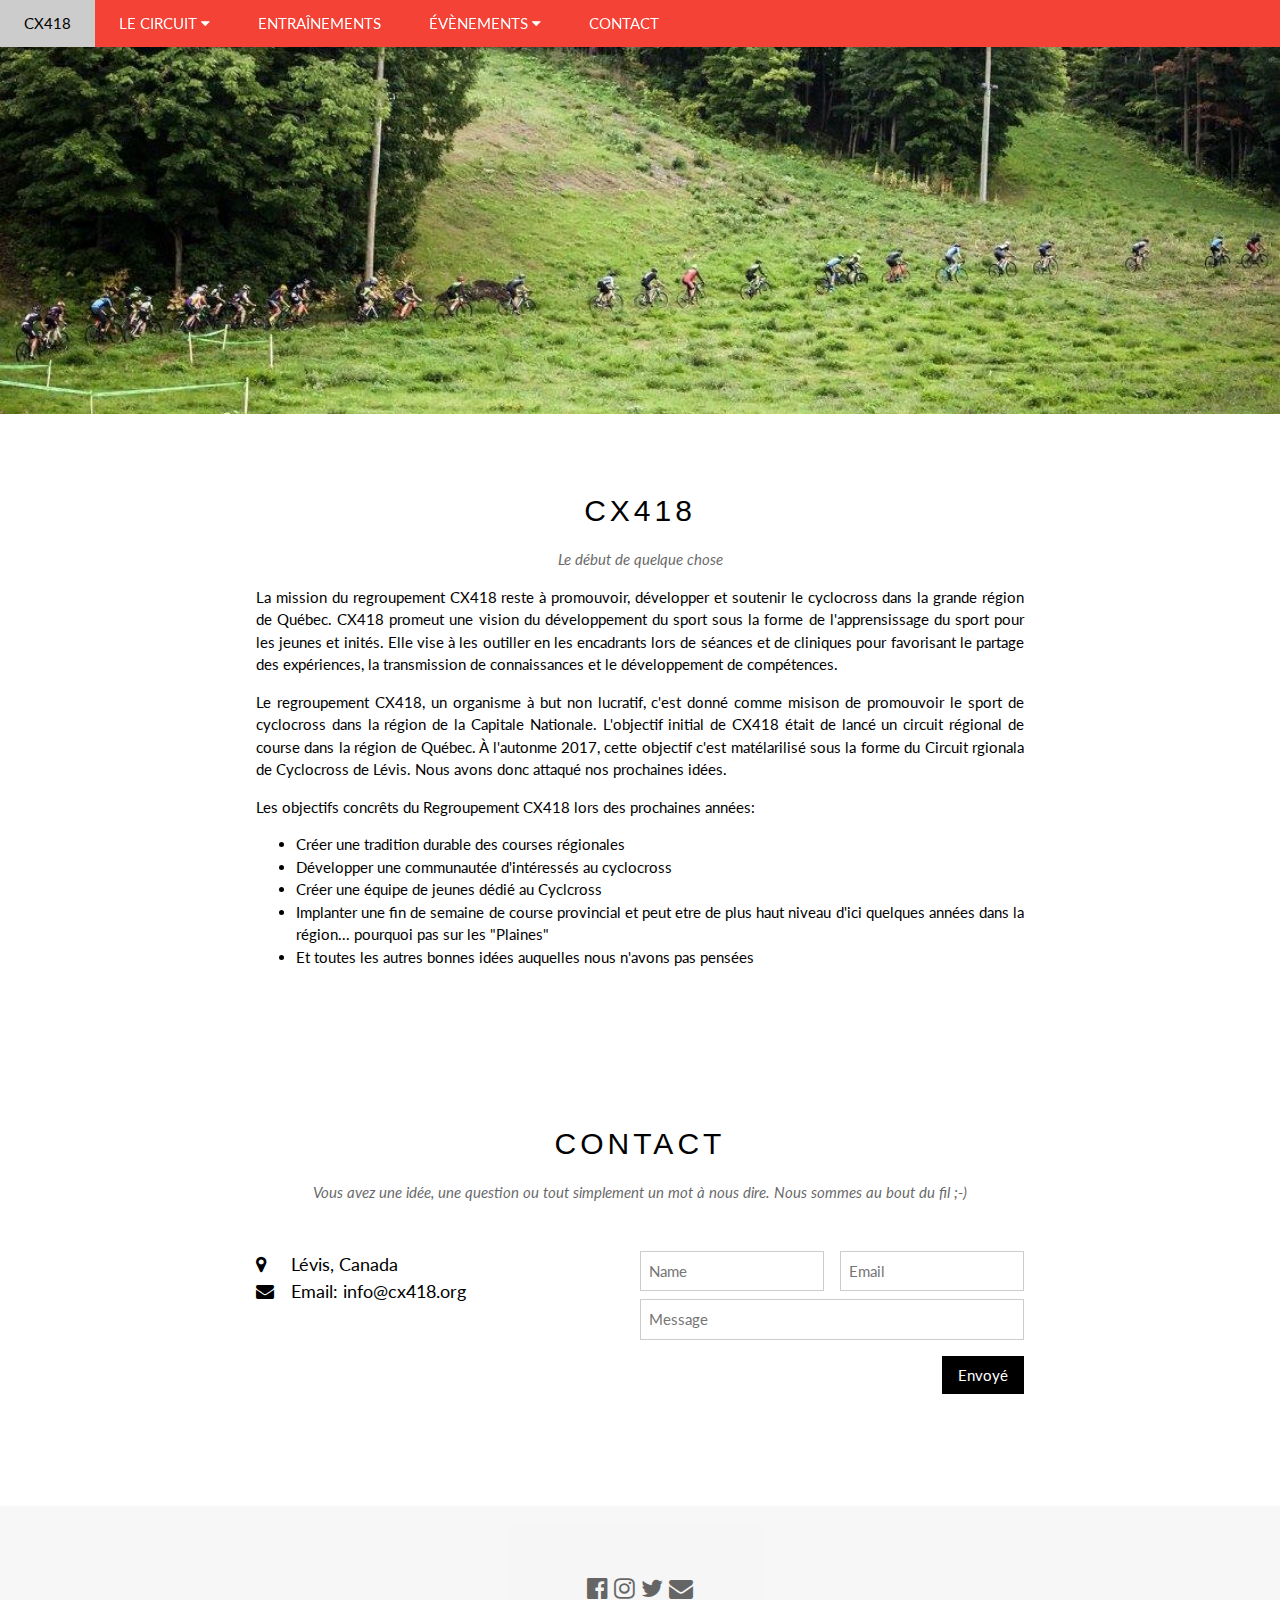
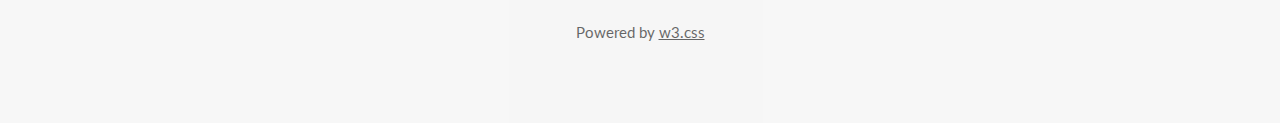
==== index.html @ 0f4fe28b "test" ====
<!DOCTYPE html>
<html>
<title>CX418: Circuit régional de cyclcoross de Lévis présenté par Cycle DuPont</title>
<meta charset="UTF-8">
<meta name="viewport" content="width=device-width, initial-scale=1">
<link rel="stylesheet" href="https://www.w3schools.com/w3css/4/w3.css">
<link rel="stylesheet" href="https://fonts.googleapis.com/css?family=Lato">
<link rel="stylesheet" href="https://cdnjs.cloudflare.com/ajax/libs/font-awesome/4.7.0/css/font-awesome.min.css">
<script src="http://code.jquery.com/jquery-3.3.1.min.js" integrity="sha256-FgpCb/KJQlLNfOu91ta32o/NMZxltwRo8QtmkMRdAu8=" crossorigin="anonymous"></script>

<style>
body {font-family: "Lato", sans-serif}
.mySlides {display: none}
</style>
<head>
<script>
  $(function(){
    $('#templateMenu').load("/assets/templates/topmenu.html");
    $('#contactTemplate').load("/assets/templates/contact.html");
    $('#footerTemplate').load("/assets/templates/footer.html"); 
  })
</script>
</head>
<body>
 
<!-- Navbar -->
<nav>
  <div id="templateMenu"></div>
</nav>

  <!-- The Band Section -->

  <div class="mySlides w3-display-container w3-center">
    <img src="/assets/images/GrandLigne.jpg" style="width:100%">
  </div>

  <div class="w3-container w3-content w3-center w3-padding-64" style="max-width:800px" id="objectif">
    <h2 class="w3-wide">CX418</h2>
    <p class="w3-opacity"><i>Le début de quelque chose</i></p>
    <p class="w3-justify">La mission du regroupement CX418 reste à promouvoir, développer et soutenir le cyclocross dans la grande région de Québec.
    CX418 promeut une vision du développement du sport sous la forme de l'apprensissage du sport pour les jeunes et inités. Elle vise à les outiller en les encadrants lors de séances et de cliniques pour favorisant le partage des expériences, la transmission de connaissances et le développement de compétences.</p>
    
    <p class="w3-justify">
    Le regroupement CX418, un organisme à but non lucratif, c'est donné comme misison de promouvoir le sport de cyclocross dans la région de la Capitale Nationale. 
    L'objectif initial de CX418 était de lancé un circuit régional de course dans la région de Québec. À l'autonme 2017, cette objectif c'est matélarilisé sous la forme du Circuit rgionala de Cyclocross de Lévis. Nous avons donc attaqué nos prochaines idées.<br>

    </p>

    <p class="w3-justify">Les objectifs concrêts du Regroupement CX418 lors des prochaines années: 
      <ul class="w3-justify">
        <li>Créer une tradition durable des courses régionales</li>
        <li>Développer une communautée d'intéressés au cyclocross</li>
        <li>Créer une équipe de jeunes dédié au Cyclcross</li>
        <li>Implanter une fin de semaine de course provincial et peut etre de plus haut niveau d'ici quelques années dans la région... pourquoi pas sur les "Plaines"</li>
        <li>Et toutes les autres bonnes idées auquelles nous n'avons pas pensées</li>
      </ul>
  </p>
</div>

  <!-- The Contact Section -->
  <div id="contactTemplate"></div>


  <div class="mySlides w3-display-container w3-center">
    <img src="/assets/images/organisateurs.jpg" style="width:100%">
    <div class="w3-display-bottommiddle w3-container w3-text-white w3-padding-32 w3-hide-small">
      <h3>Les Organisateurs</h3>
      <p><b>Eric, Éric et Jérome</b></p>   
    </div>
  </div>
  <!-- End Page Content -->
</div>
<!-- Footer -->
<footer class="w3-container w3-padding-64 w3-center w3-opacity w3-light-grey w3-xlarge">
  <div id="footerTemplate"></div>
</footer>


<script>


// Automatic Slideshow - change image every 4 seconds
var myIndex = 0;
carousel();

function carousel() {
    var i;
    var x = document.getElementsByClassName("mySlides");
    for (i = 0; i < x.length; i++) {
       x[i].style.display = "none";  
    }
    myIndex++;
    if (myIndex > x.length) {myIndex = 1}    
    x[myIndex-1].style.display = "block";  
    setTimeout(carousel, 4000);    
}

// Used to toggle the menu on small screens when clicking on the menu button
function myFunction() {
    var x = document.getElementById("navDemo");
    if (x.className.indexOf("w3-show") == -1) {
        x.className += " w3-show";
    } else { 
        x.className = x.className.replace(" w3-show", "");
    }
}


</script>

</body>
</html>
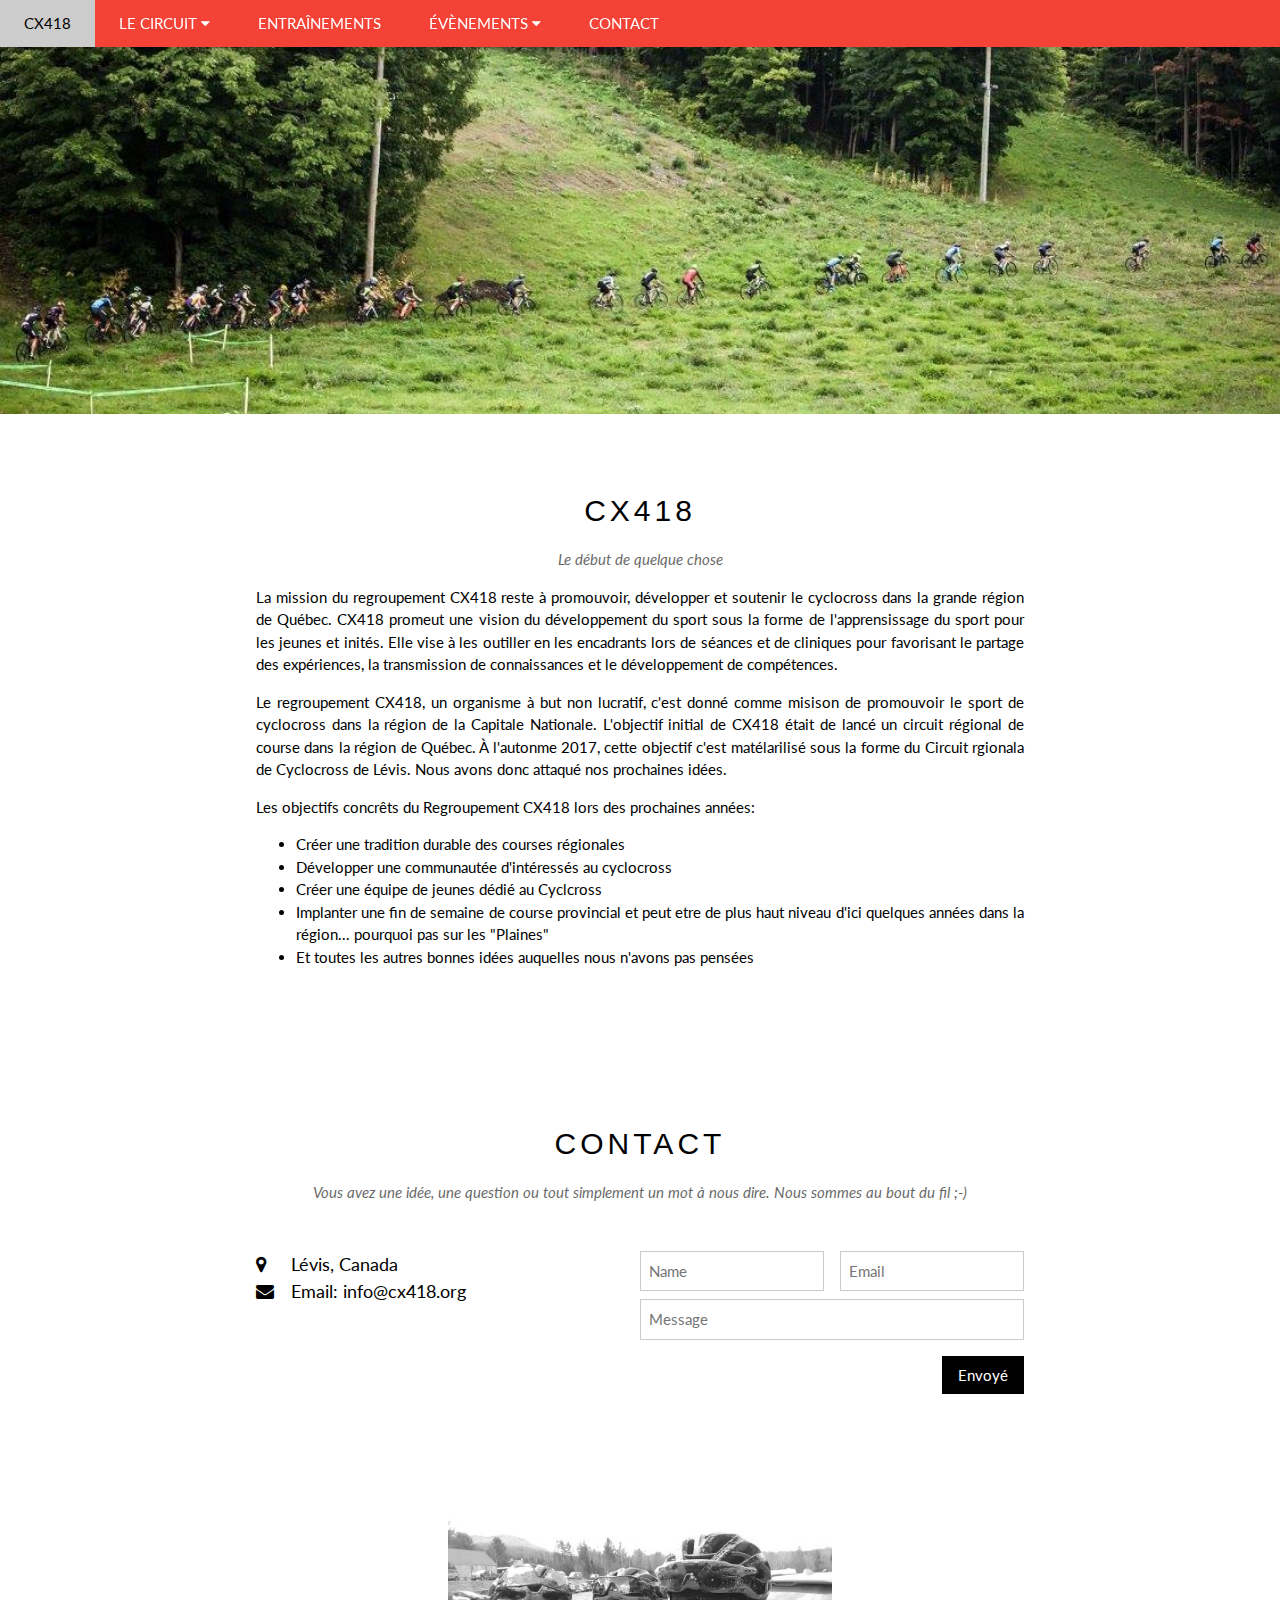
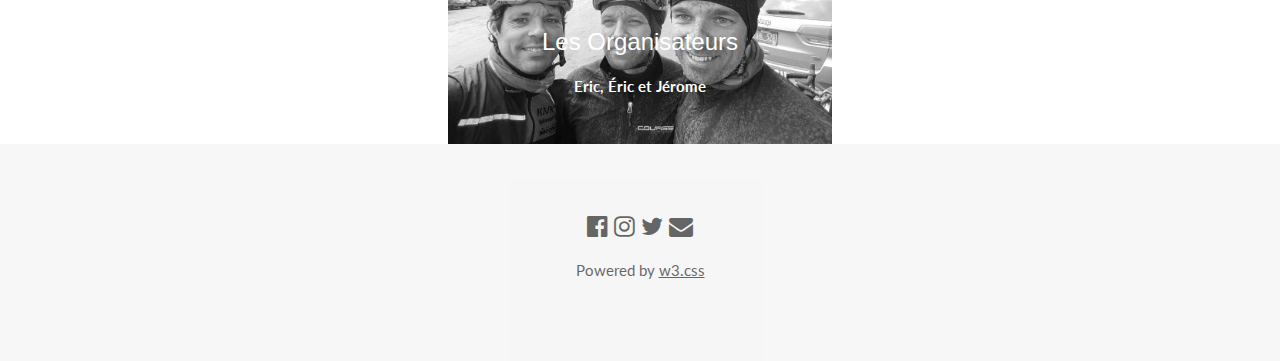
==== commit b4cf4aa0: "test" ====
--- a/index.html
+++ b/index.html
@@ -30,7 +30,7 @@
 
   <!-- The Band Section -->
 
-  <div class="mySlides w3-display-container w3-center">
+  <div class="w3-display-container w3-center">
     <img src="/assets/images/GrandLigne.jpg" style="width:100%">
   </div>
 
@@ -61,8 +61,8 @@
   <div id="contactTemplate"></div>
 
 
-  <div class="mySlides w3-display-container w3-center">
-    <img src="/assets/images/organisateurs.jpg" style="width:100%">
+  <div class="w3-display-container w3-center">
+    <img src="/assets/images/organisateurs.jpg" style="width:30%">
     <div class="w3-display-bottommiddle w3-container w3-text-white w3-padding-32 w3-hide-small">
       <h3>Les Organisateurs</h3>
       <p><b>Eric, Éric et Jérome</b></p>   
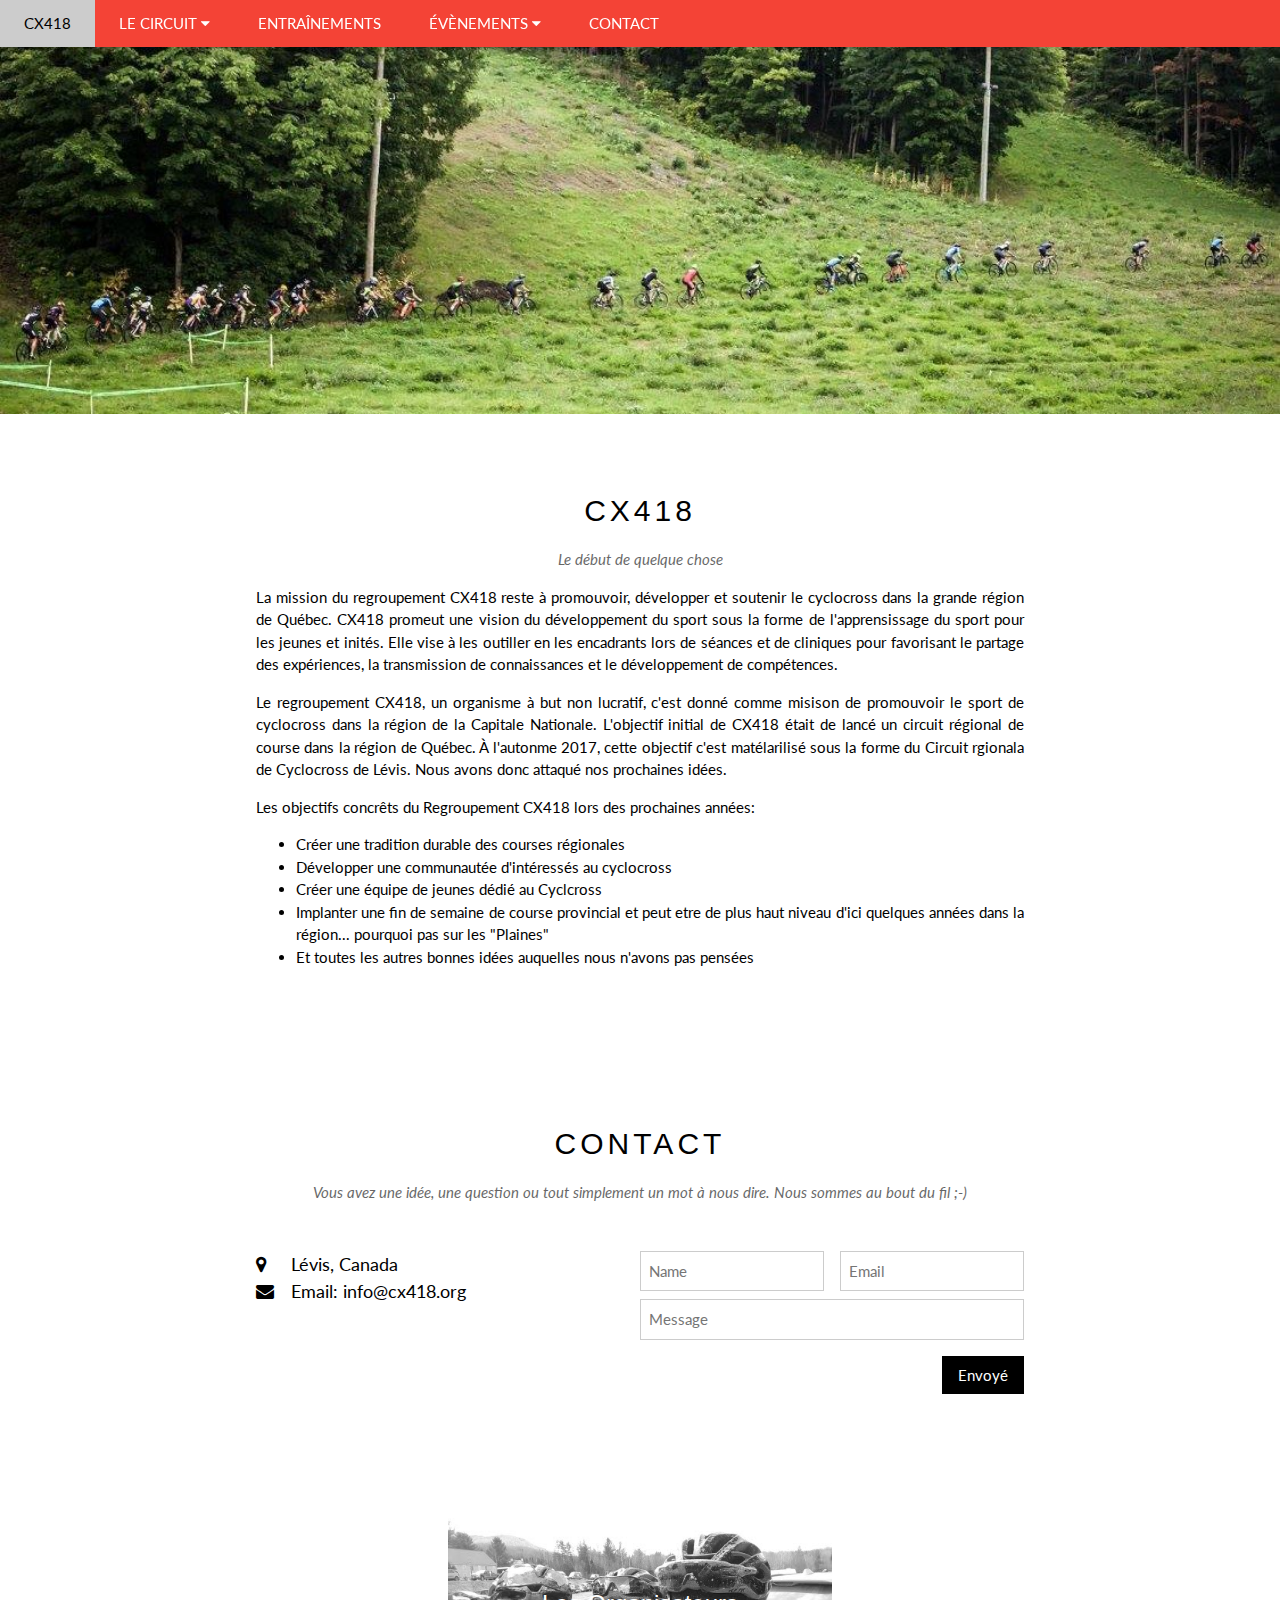
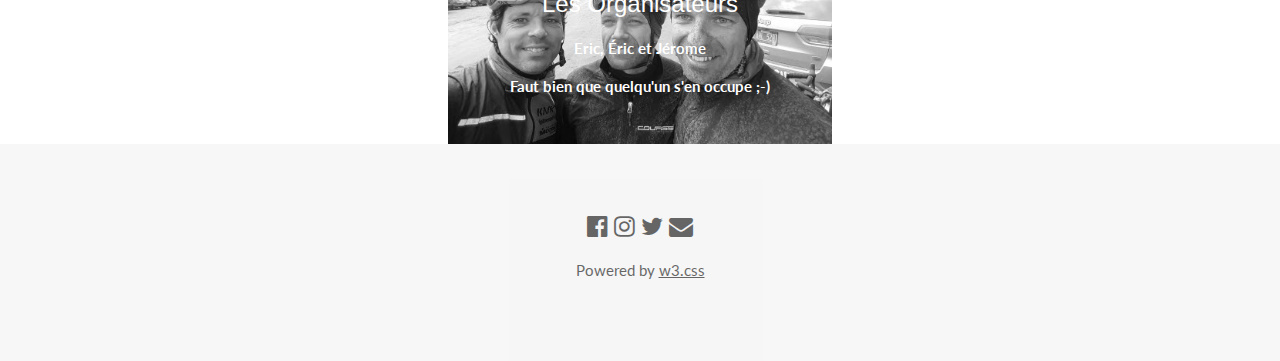
==== commit efbeb26c: "test" ====
--- a/index.html
+++ b/index.html
@@ -65,7 +65,8 @@
     <img src="/assets/images/organisateurs.jpg" style="width:30%">
     <div class="w3-display-bottommiddle w3-container w3-text-white w3-padding-32 w3-hide-small">
       <h3>Les Organisateurs</h3>
-      <p><b>Eric, Éric et Jérome</b></p>   
+      <p><b>Eric, Éric et Jérome</b></p>
+      <p><b>Faut bien que quelqu'un s'en occupe ;-)</b></p>    
     </div>
   </div>
   <!-- End Page Content -->
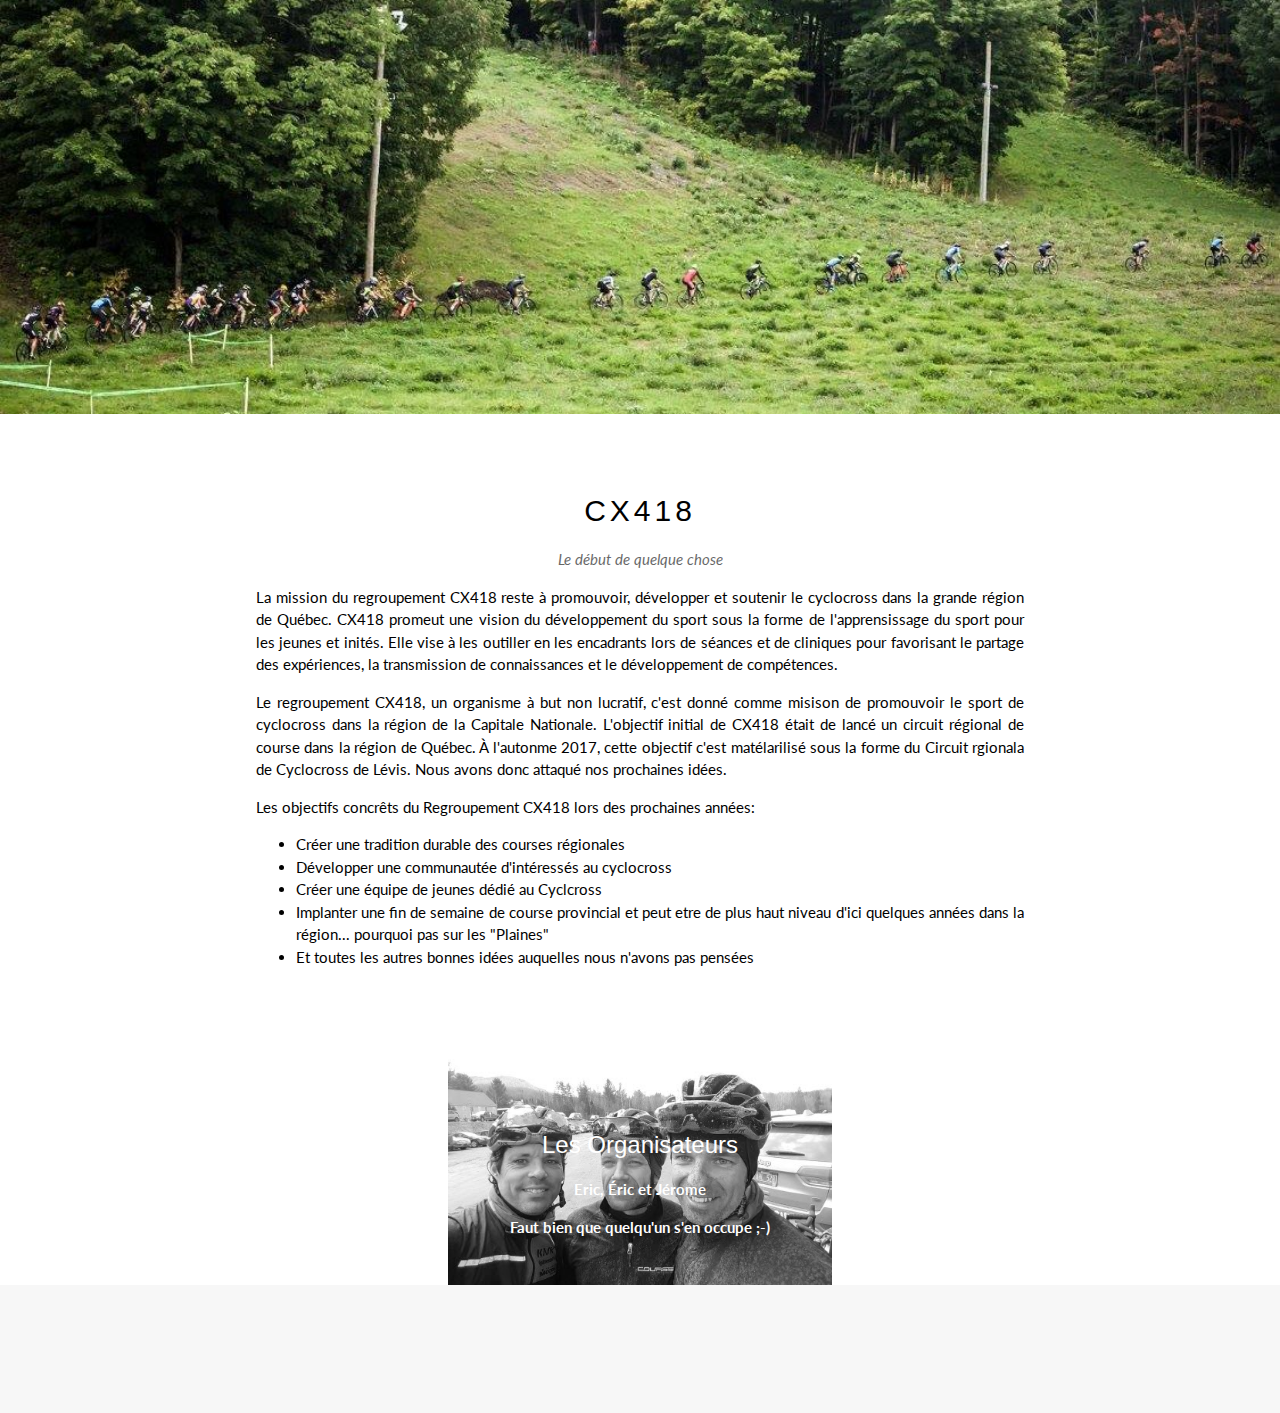
==== commit 2e0b5f2c: "test" ====
--- a/index.html
+++ b/index.html
@@ -7,19 +7,13 @@
 <link rel="stylesheet" href="https://fonts.googleapis.com/css?family=Lato">
 <link rel="stylesheet" href="https://cdnjs.cloudflare.com/ajax/libs/font-awesome/4.7.0/css/font-awesome.min.css">
 <script src="http://code.jquery.com/jquery-3.3.1.min.js" integrity="sha256-FgpCb/KJQlLNfOu91ta32o/NMZxltwRo8QtmkMRdAu8=" crossorigin="anonymous"></script>
-
+<script src="/assets/js/cx418.js"­></script>
 <style>
 body {font-family: "Lato", sans-serif}
 .mySlides {display: none}
 </style>
 <head>
-<script>
-  $(function(){
-    $('#templateMenu').load("/assets/templates/topmenu.html");
-    $('#contactTemplate').load("/assets/templates/contact.html");
-    $('#footerTemplate').load("/assets/templates/footer.html"); 
-  })
-</script>
+
 </head>
 <body>
  
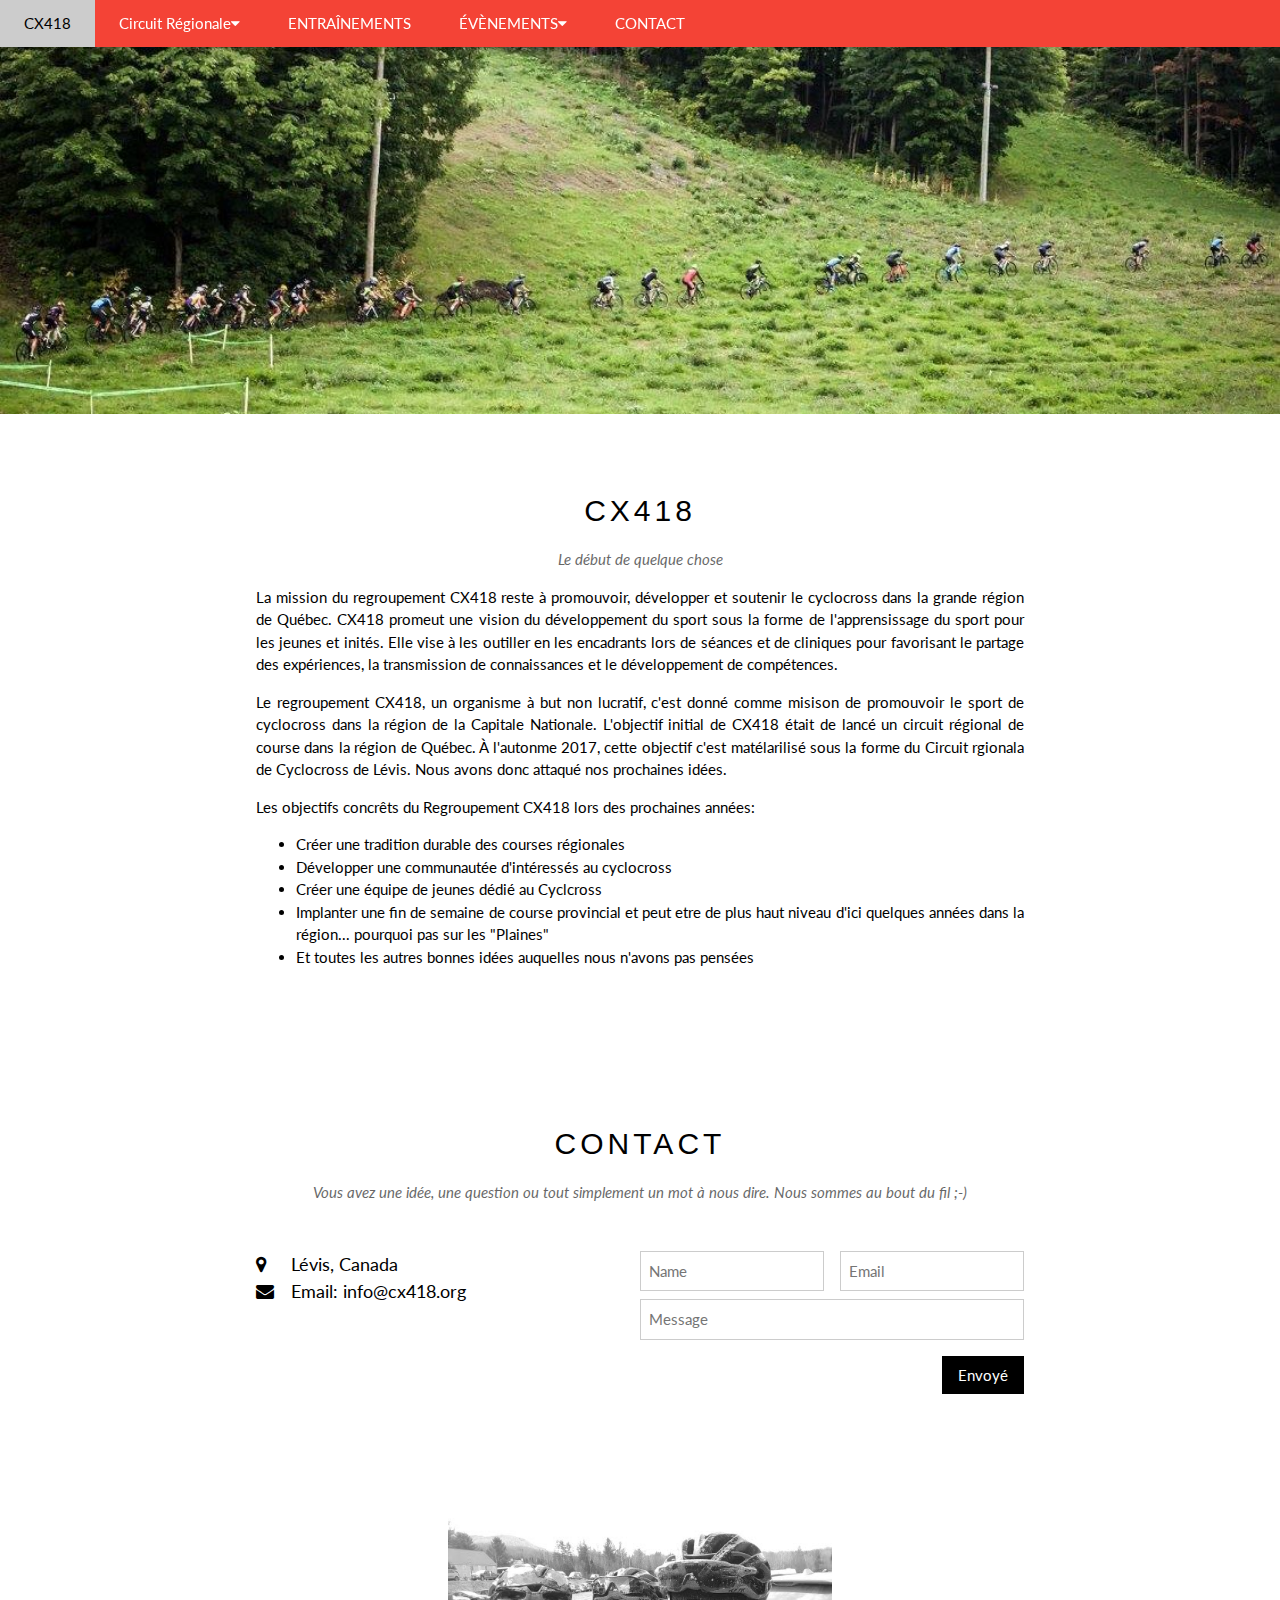
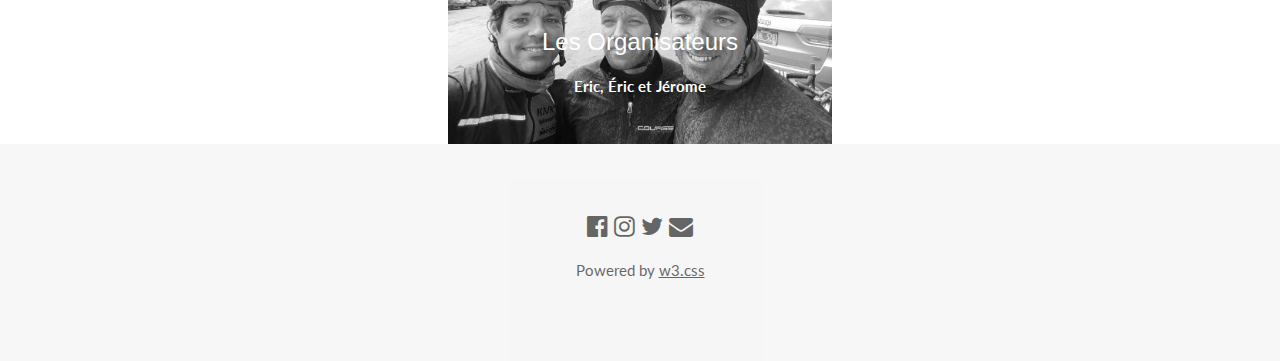
==== commit b43fcd2a: "test" ====
--- a/index.html
+++ b/index.html
@@ -59,8 +59,7 @@
     <img src="/assets/images/organisateurs.jpg" style="width:30%">
     <div class="w3-display-bottommiddle w3-container w3-text-white w3-padding-32 w3-hide-small">
       <h3>Les Organisateurs</h3>
-      <p><b>Eric, Éric et Jérome</b></p>
-      <p><b>Faut bien que quelqu'un s'en occupe ;-)</b></p>    
+      <p><b>Eric, Éric et Jérome</b></p>      
     </div>
   </div>
   <!-- End Page Content -->
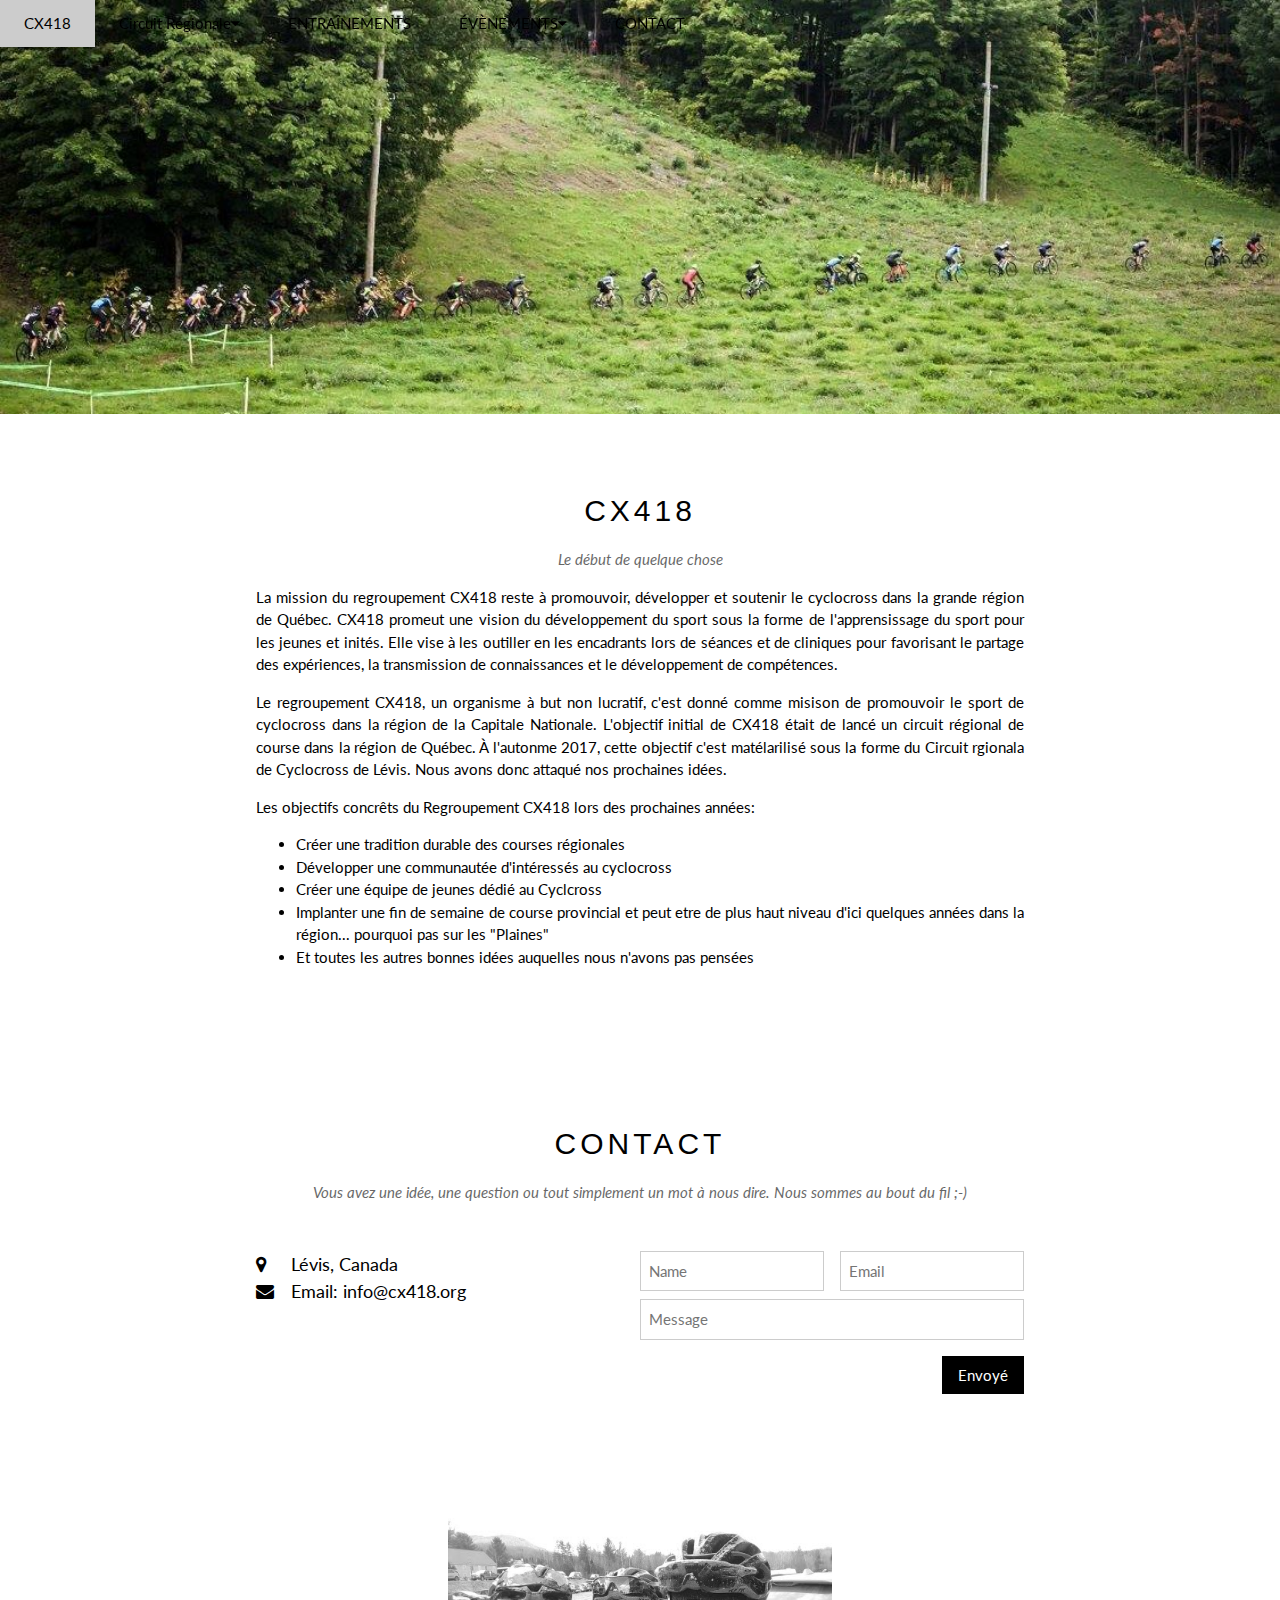
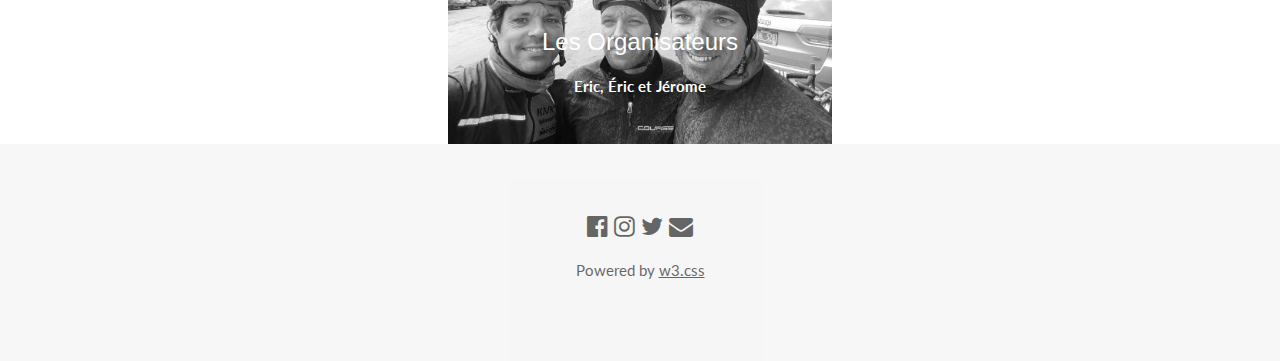
==== commit 2000b3a4: "added styles cycles dupont" ====
--- a/index.html
+++ b/index.html
@@ -6,6 +6,7 @@
 <link rel="stylesheet" href="https://www.w3schools.com/w3css/4/w3.css">
 <link rel="stylesheet" href="https://fonts.googleapis.com/css?family=Lato">
 <link rel="stylesheet" href="https://cdnjs.cloudflare.com/ajax/libs/font-awesome/4.7.0/css/font-awesome.min.css">
+<link rel="stylesheet" href="/assets/styles/CircuitStyleOveride.css">
 <script src="http://code.jquery.com/jquery-3.3.1.min.js" integrity="sha256-FgpCb/KJQlLNfOu91ta32o/NMZxltwRo8QtmkMRdAu8=" crossorigin="anonymous"></script>
 <script src="/assets/js/cx418.js"­></script>
 <style>
@@ -70,37 +71,5 @@
 </footer>
 
 
-<script>
-
-
-// Automatic Slideshow - change image every 4 seconds
-var myIndex = 0;
-carousel();
-
-function carousel() {
-    var i;
-    var x = document.getElementsByClassName("mySlides");
-    for (i = 0; i < x.length; i++) {
-       x[i].style.display = "none";  
-    }
-    myIndex++;
-    if (myIndex > x.length) {myIndex = 1}    
-    x[myIndex-1].style.display = "block";  
-    setTimeout(carousel, 4000);    
-}
-
-// Used to toggle the menu on small screens when clicking on the menu button
-function myFunction() {
-    var x = document.getElementById("navDemo");
-    if (x.className.indexOf("w3-show") == -1) {
-        x.className += " w3-show";
-    } else { 
-        x.className = x.className.replace(" w3-show", "");
-    }
-}
-
-
-</script>
-
 </body>
 </html>
--- a/assets/styles/CircuitStyleOveride.css
+++ b/assets/styles/CircuitStyleOveride.css
@@ -0,0 +1 @@
+.w3-CyclesDupont,.w3-hover-red:hover{color:#fff!important;background-color:#89B559!important}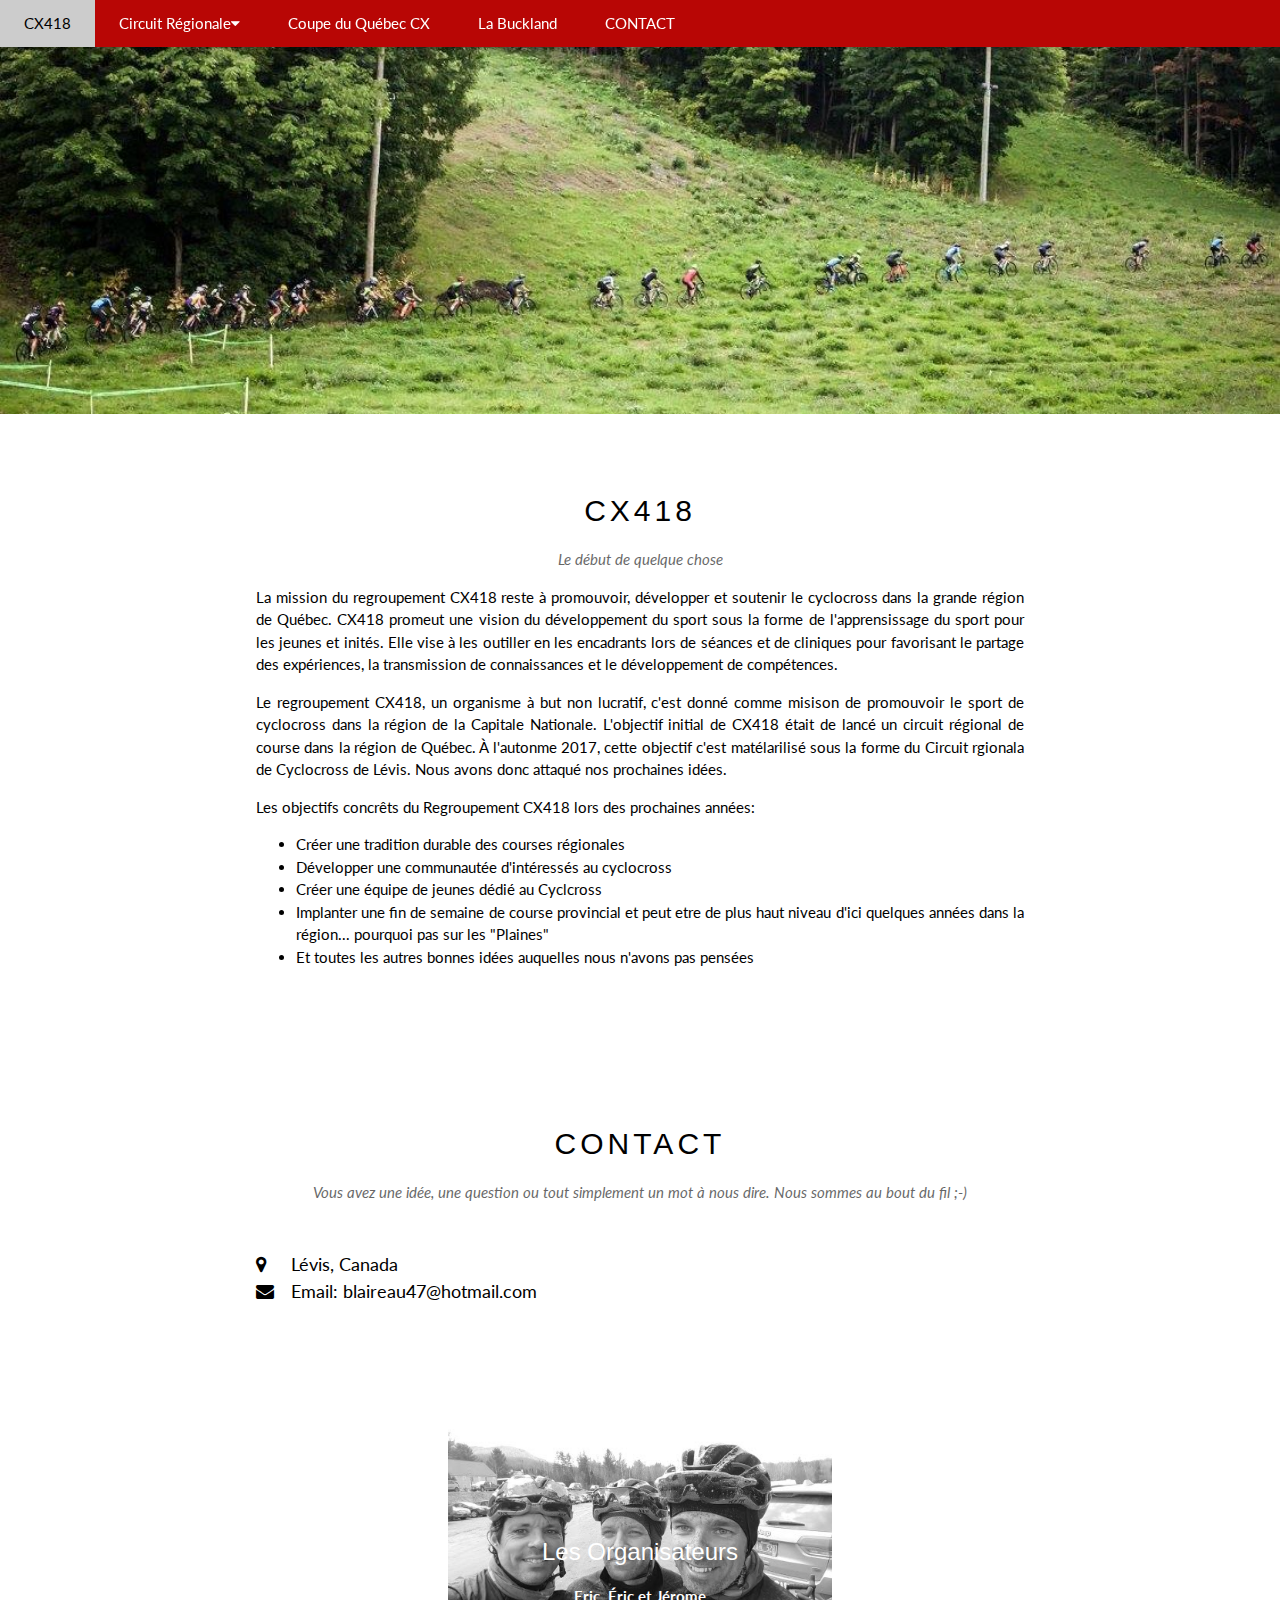
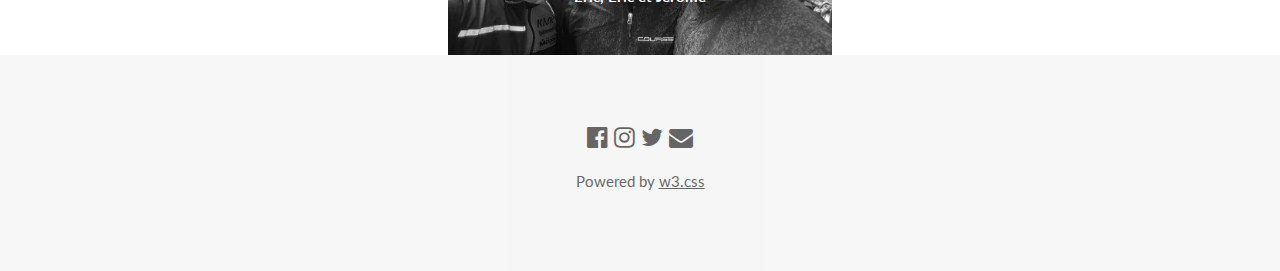
==== commit 68724e61: "ajout tag manager et pixel" ====
--- a/index.html
+++ b/index.html
@@ -14,7 +14,32 @@
 .mySlides {display: none}
 </style>
 <head>
+<!-- Global site tag (gtag.js) - Google Analytics -->
+<!-- Google Tag Manager -->
+<script>(function(w,d,s,l,i){w[l]=w[l]||[];w[l].push({'gtm.start':
+  new Date().getTime(),event:'gtm.js'});var f=d.getElementsByTagName(s)[0],
+  j=d.createElement(s),dl=l!='dataLayer'?'&l='+l:'';j.async=true;j.src=
+  'https://www.googletagmanager.com/gtm.js?id='+i+dl;f.parentNode.insertBefore(j,f);
+  })(window,document,'script','dataLayer','GTM-53MV2VL');</script>
+  <!-- End Google Tag Manager -->
 
+
+<!-- Facebook Pixel Code -->
+<script>
+    !function(f,b,e,v,n,t,s)
+    {if(f.fbq)return;n=f.fbq=function(){n.callMethod?
+    n.callMethod.apply(n,arguments):n.queue.push(arguments)};
+    if(!f._fbq)f._fbq=n;n.push=n;n.loaded=!0;n.version='2.0';
+    n.queue=[];t=b.createElement(e);t.async=!0;
+    t.src=v;s=b.getElementsByTagName(e)[0];
+    s.parentNode.insertBefore(t,s)}(window, document,'script',
+    'https://connect.facebook.net/en_US/fbevents.js');
+    fbq('init', '181019572801613');
+    fbq('track', 'PageView');
+  </script>
+  <noscript><img height="1" width="1" style="display:none"
+    src="https://www.facebook.com/tr?id=181019572801613&ev=PageView&noscript=1"
+  /></noscript>
 </head>
 <body>
  
--- a/assets/styles/CircuitStyleOveride.css
+++ b/assets/styles/CircuitStyleOveride.css
@@ -1 +1,9 @@
-.w3-CyclesDupont,.w3-hover-red:hover{color:#fff!important;background-color:#89B559!important}+.w3-CyclesDupont,.w3-hover-red:hover{color:#fff!important;background-color:#b80605!important}
+.w3-Inscription,.w3-hover-red:hover{color:#fff!important;background-color:yellow!important}
+.w3-Commanditaires{color:#fff!important;background-color:#000000!important}
+
+.center-Commanditaires {
+  display: flex;
+  align-items: center;
+  justify-content: center
+  }
